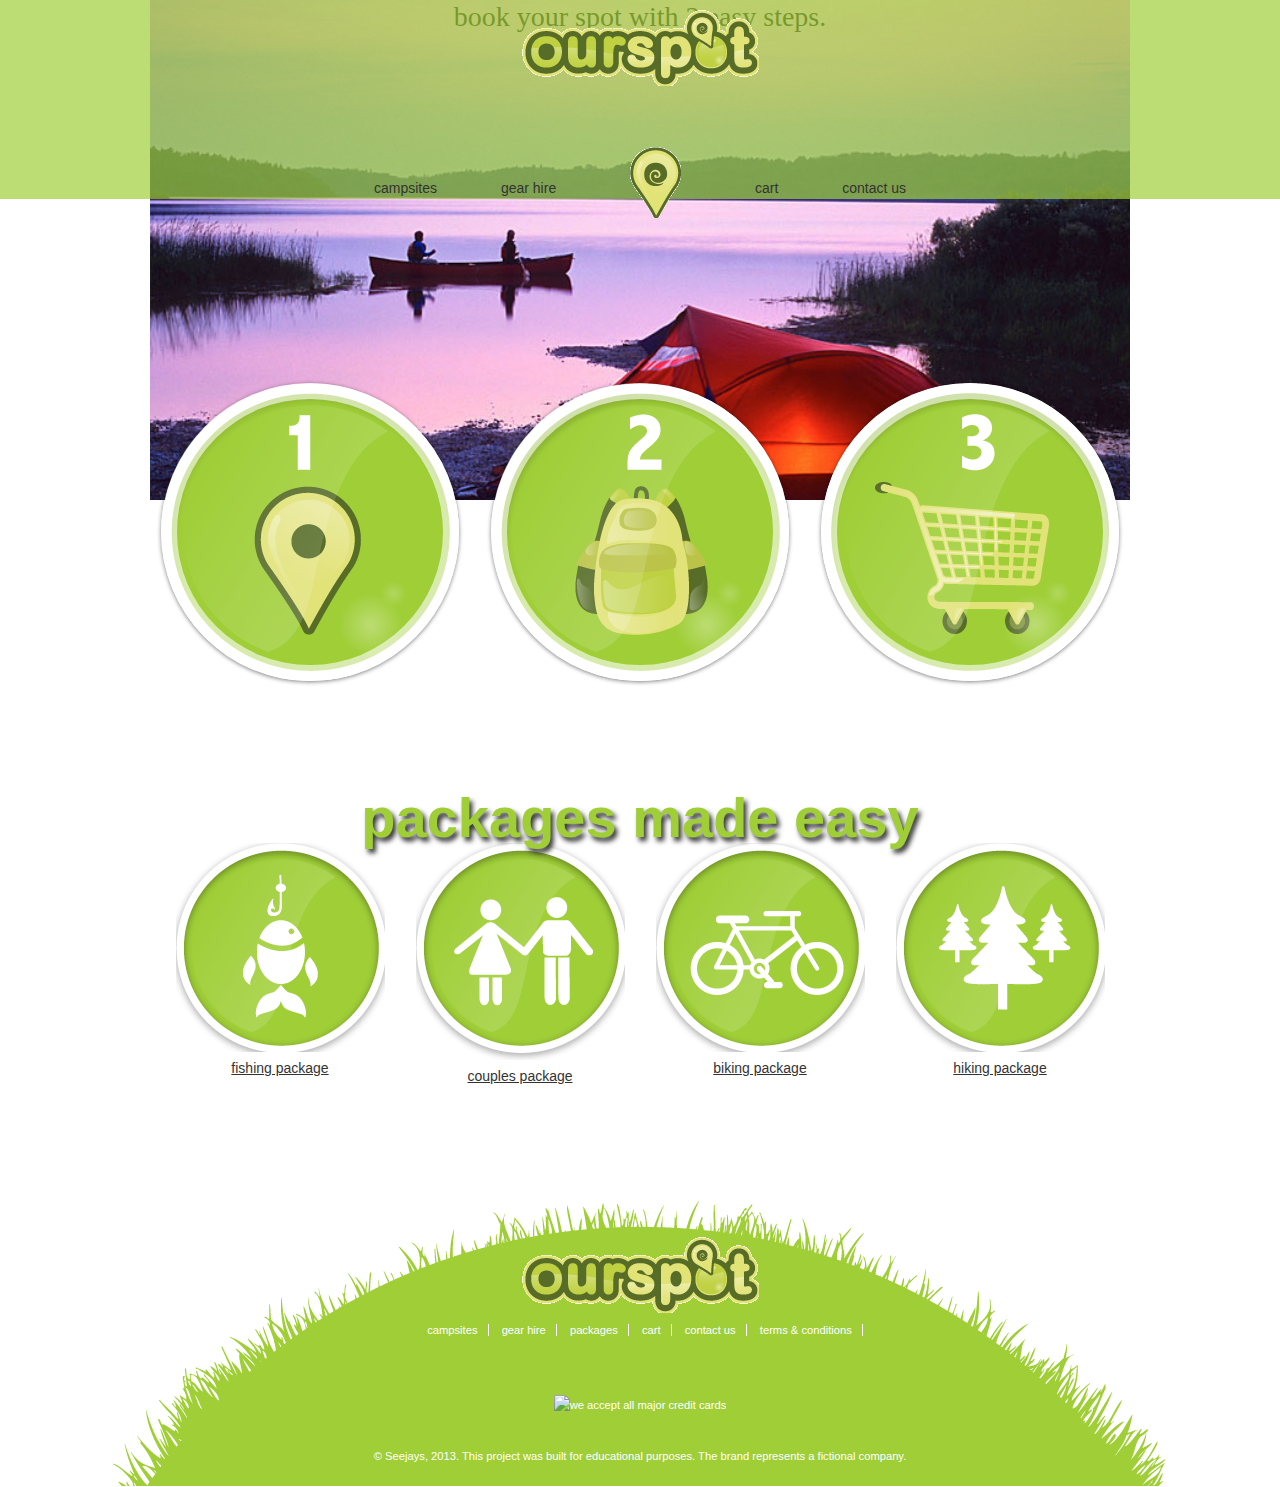
==== index.html @ e3cc7f18 "home main photo @ 980 wide" ====
<!DOCTYPE html>
<!--[if lt IE 7 ]><html class="ie ie6" lang="en"> <![endif]-->
<!--[if IE 7 ]><html class="ie ie7" lang="en"> <![endif]-->
<!--[if IE 8 ]><html class="ie ie8" lang="en"> <![endif]-->
<!--[if (gte IE 9)|!(IE)]><!--><html lang="en"> <!--<![endif]-->
<head>

	<!-- Basic Page Needs
  ================================================== -->
	<meta charset="utf-8">
	<title>OurSpot—For All Your Camping Needs</title>
	<meta name="description" content="">
	<meta name="author" content="">

	<!-- Mobile Specific Metas
  ================================================== -->
	<meta name="viewport" content="width=device-width, initial-scale=1, maximum-scale=1">

	<!-- CSS
  ================================================== -->
	<link rel="stylesheet" href="css/base.css">
	<link rel="stylesheet" href="css/skeleton.css">
	<link rel="stylesheet" href="css/layout.css">

	 <script src="js/libs/modernizr-2.5.3.min.js"></script>
	<!--[if lt IE 9]>
		<script src="http://html5shim.googlecode.com/svn/trunk/html5.js"></script>
	<![endif]-->

	<!-- Favicons
	================================================== -->
	<link rel="shortcut icon" href="img/favicon.ico">
	<link rel="apple-touch-icon" href="img/apple-touch-icon.png">
	<link rel="apple-touch-icon" sizes="72x72" href="img/apple-touch-icon-72x72.png">
	<link rel="apple-touch-icon" sizes="114x114" href="img/apple-touch-icon-114x114.png">

</head>
<body>
	<header class="clearfix">
		<img src="img/logo.gif" alt="OurSpot">
		<nav>
			<a href="#">campsites</a>
			<a href="#">gear hire</a>
			<a href="#"><img src="img/logo_icon.gif" alt="home"></a>
			<a href="#">cart</a>
			<a href="#">contact us</a>
		</nav>
	</header>

	<!-- Primary Page Layout
	================================================== -->
	<div class="wrapper clearfix">
	<div id="homeImgs" class="centerAlign clearfix">
		    <h3>book your spot with 3 easy steps.</h3>
		</div>
	</div>

	<div class="container centerAlign">

		<!--============================== CIRCLES ==============================-->

            <ul class="ch-grid">
                <li>
                    <div class="ch-item ch-img-1">
                        <a href="#" class="ch-info ch-hov-1"></a>
                    </div>
                </li>
                <li>
                    <div class="ch-item ch-img-2">
                        <a href="#" class="ch-info ch-hov-2"></a>
                    </div>
                </li>
                <li>
                    <div class="ch-item ch-img-3">
                        <a href="#" class="ch-info ch-hov-3"></a>
                    </div>
                </li>
            </ul>

<!--============================ CIRCLES END ============================-->

			<h3 id="packages">packages made easy</h3>

		<div class="four columns">
			<a href="#"><figure>
				<img src="img/icon_fishing.gif" alt="fishing package">
				<figcaption>fishing package</figcaption> 
			</figure></a>
		</div>
				<div class="four columns">
			<a href="#"><figure>
							<img src="img/icon_couples.gif" alt="couples package">
							<figcaption>couples package</figcaption> 
						</figure></a>
		</div>
				<div class="four columns">
			<a href="#"><figure>
							<img src="img/icon_cycling.gif" alt="biking package">
							<figcaption>biking package</figcaption> 
						</figure></a>
		</div>
				<div class="four columns">
			<a href="#"><figure>
							<img src="img/icon_hiking.gif" alt="hiking package">
							<figcaption>hiking package</figcaption> 
						</figure></a>
		</div>

	</div><!-- container -->

<footer class="centerAlign">
	<a href="#"><img src="img/logo.gif" alt="home"></a>
	<nav>
		<a href="#">campsites</a>
		<a href="#">gear hire</a>
		<a href="#">packages</a>
		<a href="#">cart</a>
		<a href="#">contact us</a>
		<a href="#">terms &amp; conditions</a>
	</nav>

		<img src="img/" alt="we accept all major credit cards">

	     <p id="disclaimer">
             &copy; Seejays, 2013. This project was built for educational purposes. The brand represents a fictional company.
         </p>


</footer>
<!-- End Document
================================================== -->

    <script src="js/libs/jquery-1.7.1.min.js"></script>
    <script src="js/libs/jquery.backstretch.js"></script>
    <script src="js/myscripts.js"></script>

</body>

</html>
---- css/base.css ----
/*
* Skeleton V1.2
* Copyright 2011, Dave Gamache
* www.getskeleton.com
* Free to use under the MIT license.
* http://www.opensource.org/licenses/mit-license.php
* 6/20/2012
*/


/* Table of Content
==================================================
	#Reset & Basics
	#Basic Styles
	#Site Styles
	#Typography
	#Links
	#Lists
	#Images
	#Buttons
	#Forms
	#Misc */


/* #Reset & Basics (Inspired by E. Meyers)
================================================== */
	html, body, div, span, applet, object, iframe, h1, h2, h3, h4, h5, h6, p, blockquote, pre, a, abbr, acronym, address, big, cite, code, del, dfn, em, img, ins, kbd, q, s, samp, small, strike, strong, sub, sup, tt, var, b, u, i, center, dl, dt, dd, ol, ul, li, fieldset, form, label, legend, table, caption, tbody, tfoot, thead, tr, th, td, article, aside, canvas, details, embed, figure, figcaption, footer, header, hgroup, menu, nav, output, ruby, section, summary, time, mark, audio, video {
		margin: 0;
		padding: 0;
		border: 0;
		font-size: 100%;
		font: inherit;
		vertical-align: baseline; }
	article, aside, details, figcaption, figure, footer, header, hgroup, menu, nav, section {
		display: block; }
	body {
		line-height: 1; }
	ol, ul {
		list-style: none; }
	blockquote, q {
		quotes: none; }
	blockquote:before, blockquote:after,
	q:before, q:after {
		content: '';
		content: none; }
	table {
		border-collapse: collapse;
		border-spacing: 0; }


/* #Basic Styles
================================================== */
	body {
		background: #fff;
		font: 14px/21px "HelveticaNeue", "Helvetica Neue", Helvetica, Arial, sans-serif;
		color: #444;
		-webkit-font-smoothing: antialiased; /* Fix for webkit rendering */
		-webkit-text-size-adjust: 100%;
 }


/* #Typography
================================================== */
	h1, h2, h3, h4, h5, h6 {
		color: #181818;
		font-family: "Georgia", "Times New Roman", serif;
		font-weight: normal; }
	h1 a, h2 a, h3 a, h4 a, h5 a, h6 a { font-weight: inherit; }
	h1 { font-size: 46px; line-height: 50px; margin-bottom: 14px;}
	h2 { font-size: 35px; line-height: 40px; margin-bottom: 10px; }
	h3 { font-size: 28px; line-height: 34px; margin-bottom: 8px; }
	h4 { font-size: 21px; line-height: 30px; margin-bottom: 4px; }
	h5 { font-size: 17px; line-height: 24px; }
	h6 { font-size: 14px; line-height: 21px; }
	.subheader { color: #777; }

	p { margin: 0 0 20px 0; }
	p img { margin: 0; }
	p.lead { font-size: 21px; line-height: 27px; color: #777;  }

	em { font-style: italic; }
	strong { font-weight: bold; color: #333; }
	small { font-size: 80%; }

/*	Blockquotes  */
	blockquote, blockquote p { font-size: 17px; line-height: 24px; color: #777; font-style: italic; }
	blockquote { margin: 0 0 20px; padding: 9px 20px 0 19px; border-left: 1px solid #ddd; }
	blockquote cite { display: block; font-size: 12px; color: #555; }
	blockquote cite:before { content: "\2014 \0020"; }
	blockquote cite a, blockquote cite a:visited, blockquote cite a:visited { color: #555; }

	hr { border: solid #ddd; border-width: 1px 0 0; clear: both; margin: 10px 0 30px; height: 0; }


/* #Links
================================================== */
	a, a:visited { color: #333; text-decoration: underline; outline: 0; }
	a:hover, a:focus { color: #000; }
	p a, p a:visited { line-height: inherit; }


/* #Lists
================================================== */
	ul, ol { margin-bottom: 20px; }
	ul { list-style: none outside; }
	ol { list-style: decimal; }
	ol, ul.square, ul.circle, ul.disc { margin-left: 30px; }
	ul.square { list-style: square outside; }
	ul.circle { list-style: circle outside; }
	ul.disc { list-style: disc outside; }
	ul ul, ul ol,
	ol ol, ol ul { margin: 4px 0 5px 30px; font-size: 90%;  }
	ul ul li, ul ol li,
	ol ol li, ol ul li { margin-bottom: 6px; }
	li { line-height: 18px; margin-bottom: 12px; }
	ul.large li { line-height: 21px; }
	li p { line-height: 21px; }

/* #Images
================================================== */

	img.scale-with-grid {
		max-width: 100%;
		height: auto; }


/* #Buttons
================================================== */

	.button,
	button,
	input[type="submit"],
	input[type="reset"],
	input[type="button"] {
		background: #eee; /* Old browsers */
		background: #eee -moz-linear-gradient(top, rgba(255,255,255,.2) 0%, rgba(0,0,0,.2) 100%); /* FF3.6+ */
		background: #eee -webkit-gradient(linear, left top, left bottom, color-stop(0%,rgba(255,255,255,.2)), color-stop(100%,rgba(0,0,0,.2))); /* Chrome,Safari4+ */
		background: #eee -webkit-linear-gradient(top, rgba(255,255,255,.2) 0%,rgba(0,0,0,.2) 100%); /* Chrome10+,Safari5.1+ */
		background: #eee -o-linear-gradient(top, rgba(255,255,255,.2) 0%,rgba(0,0,0,.2) 100%); /* Opera11.10+ */
		background: #eee -ms-linear-gradient(top, rgba(255,255,255,.2) 0%,rgba(0,0,0,.2) 100%); /* IE10+ */
		background: #eee linear-gradient(top, rgba(255,255,255,.2) 0%,rgba(0,0,0,.2) 100%); /* W3C */
	  border: 1px solid #aaa;
	  border-top: 1px solid #ccc;
	  border-left: 1px solid #ccc;
	  -moz-border-radius: 3px;
	  -webkit-border-radius: 3px;
	  border-radius: 3px;
	  color: #444;
	  display: inline-block;
	  font-size: 11px;
	  font-weight: bold;
	  text-decoration: none;
	  text-shadow: 0 1px rgba(255, 255, 255, .75);
	  cursor: pointer;
	  margin-bottom: 20px;
	  line-height: normal;
	  padding: 8px 10px;
	  font-family: "HelveticaNeue", "Helvetica Neue", Helvetica, Arial, sans-serif; }

	.button:hover,
	button:hover,
	input[type="submit"]:hover,
	input[type="reset"]:hover,
	input[type="button"]:hover {
		color: #222;
		background: #ddd; /* Old browsers */
		background: #ddd -moz-linear-gradient(top, rgba(255,255,255,.3) 0%, rgba(0,0,0,.3) 100%); /* FF3.6+ */
		background: #ddd -webkit-gradient(linear, left top, left bottom, color-stop(0%,rgba(255,255,255,.3)), color-stop(100%,rgba(0,0,0,.3))); /* Chrome,Safari4+ */
		background: #ddd -webkit-linear-gradient(top, rgba(255,255,255,.3) 0%,rgba(0,0,0,.3) 100%); /* Chrome10+,Safari5.1+ */
		background: #ddd -o-linear-gradient(top, rgba(255,255,255,.3) 0%,rgba(0,0,0,.3) 100%); /* Opera11.10+ */
		background: #ddd -ms-linear-gradient(top, rgba(255,255,255,.3) 0%,rgba(0,0,0,.3) 100%); /* IE10+ */
		background: #ddd linear-gradient(top, rgba(255,255,255,.3) 0%,rgba(0,0,0,.3) 100%); /* W3C */
	  border: 1px solid #888;
	  border-top: 1px solid #aaa;
	  border-left: 1px solid #aaa; }

	.button:active,
	button:active,
	input[type="submit"]:active,
	input[type="reset"]:active,
	input[type="button"]:active {
		border: 1px solid #666;
		background: #ccc; /* Old browsers */
		background: #ccc -moz-linear-gradient(top, rgba(255,255,255,.35) 0%, rgba(10,10,10,.4) 100%); /* FF3.6+ */
		background: #ccc -webkit-gradient(linear, left top, left bottom, color-stop(0%,rgba(255,255,255,.35)), color-stop(100%,rgba(10,10,10,.4))); /* Chrome,Safari4+ */
		background: #ccc -webkit-linear-gradient(top, rgba(255,255,255,.35) 0%,rgba(10,10,10,.4) 100%); /* Chrome10+,Safari5.1+ */
		background: #ccc -o-linear-gradient(top, rgba(255,255,255,.35) 0%,rgba(10,10,10,.4) 100%); /* Opera11.10+ */
		background: #ccc -ms-linear-gradient(top, rgba(255,255,255,.35) 0%,rgba(10,10,10,.4) 100%); /* IE10+ */
		background: #ccc linear-gradient(top, rgba(255,255,255,.35) 0%,rgba(10,10,10,.4) 100%); /* W3C */ }

	.button.full-width,
	button.full-width,
	input[type="submit"].full-width,
	input[type="reset"].full-width,
	input[type="button"].full-width {
		width: 100%;
		padding-left: 0 !important;
		padding-right: 0 !important;
		text-align: center; }

	/* Fix for odd Mozilla border & padding issues */
	button::-moz-focus-inner,
	input::-moz-focus-inner {
    border: 0;
    padding: 0;
	}


/* #Forms
================================================== */

	form {
		margin-bottom: 20px; }
	fieldset {
		margin-bottom: 20px; }
	input[type="text"],
	input[type="password"],
	input[type="email"],
	textarea,
	select {
		border: 1px solid #ccc;
		padding: 6px 4px;
		outline: none;
		-moz-border-radius: 2px;
		-webkit-border-radius: 2px;
		border-radius: 2px;
		font: 13px "HelveticaNeue", "Helvetica Neue", Helvetica, Arial, sans-serif;
		color: #777;
		margin: 0;
		width: 210px;
		max-width: 100%;
		display: block;
		margin-bottom: 20px;
		background: #fff; }
	select {
		padding: 0; }
	input[type="text"]:focus,
	input[type="password"]:focus,
	input[type="email"]:focus,
	textarea:focus {
		border: 1px solid #aaa;
 		color: #444;
 		-moz-box-shadow: 0 0 3px rgba(0,0,0,.2);
		-webkit-box-shadow: 0 0 3px rgba(0,0,0,.2);
		box-shadow:  0 0 3px rgba(0,0,0,.2); }
	textarea {
		min-height: 60px; }
	label,
	legend {
		display: block;
		font-weight: bold;
		font-size: 13px;  }
	select {
		width: 220px; }
	input[type="checkbox"] {
		display: inline; }
	label span,
	legend span {
		font-weight: normal;
		font-size: 13px;
		color: #444; }

/* #Misc
================================================== */
	.remove-bottom { margin-bottom: 0 !important; }
	.half-bottom { margin-bottom: 10px !important; }
	.add-bottom { margin-bottom: 20px !important; }
---- css/skeleton.css ----
/*
* Skeleton V1.2
* Copyright 2011, Dave Gamache
* www.getskeleton.com
* Free to use under the MIT license.
* http://www.opensource.org/licenses/mit-license.php
* 6/20/2012
*/


/* Table of Contents
==================================================
    #Base 960 Grid
    #Tablet (Portrait)
    #Mobile (Portrait)
    #Mobile (Landscape)
    #Clearing */

/* #Base 960 Grid
================================================== */

    .container                                  { position: relative; width: 960px; margin: 0 auto; padding: 0; top: 100px; }
    .container .column,
    .container .columns                         { float: left; display: inline; margin-left: 10px; margin-right: 10px; }
    .row                                        { margin-bottom: 20px; }

    /* Nested Column Classes */
    .column.alpha, .columns.alpha               { margin-left: 0; }
    .column.omega, .columns.omega               { margin-right: 0; }

    /* Base Grid */
    .container .one.column,
    .container .one.columns                     { width: 40px;  }
    .container .two.columns                     { width: 100px; }
    .container .three.columns                   { width: 160px; }
    .container .four.columns                    { width: 220px; }
    .container .five.columns                    { width: 280px; }
    .container .six.columns                     { width: 340px; }
    .container .seven.columns                   { width: 400px; }
    .container .eight.columns                   { width: 460px; }
    .container .nine.columns                    { width: 520px; }
    .container .ten.columns                     { width: 580px; }
    .container .eleven.columns                  { width: 640px; }
    .container .twelve.columns                  { width: 700px; }
    .container .thirteen.columns                { width: 760px; }
    .container .fourteen.columns                { width: 820px; }
    .container .fifteen.columns                 { width: 880px; }
    .container .sixteen.columns                 { width: 940px; }

    .container .one-third.column                { width: 300px; }
    .container .two-thirds.column               { width: 620px; }

    /* Offsets */
    .container .offset-by-one                   { padding-left: 60px;  }
    .container .offset-by-two                   { padding-left: 120px; }
    .container .offset-by-three                 { padding-left: 180px; }
    .container .offset-by-four                  { padding-left: 240px; }
    .container .offset-by-five                  { padding-left: 300px; }
    .container .offset-by-six                   { padding-left: 360px; }
    .container .offset-by-seven                 { padding-left: 420px; }
    .container .offset-by-eight                 { padding-left: 480px; }
    .container .offset-by-nine                  { padding-left: 540px; }
    .container .offset-by-ten                   { padding-left: 600px; }
    .container .offset-by-eleven                { padding-left: 660px; }
    .container .offset-by-twelve                { padding-left: 720px; }
    .container .offset-by-thirteen              { padding-left: 780px; }
    .container .offset-by-fourteen              { padding-left: 840px; }
    .container .offset-by-fifteen               { padding-left: 900px; }



/* #Tablet (Portrait)
================================================== */

    /* Note: Design for a width of 768px */

    @media only screen and (min-width: 768px) and (max-width: 959px) {
        .container                                  { width: 768px; }
        .container .column,
        .container .columns                         { margin-left: 10px; margin-right: 10px;  }
        .column.alpha, .columns.alpha               { margin-left: 0; margin-right: 10px; }
        .column.omega, .columns.omega               { margin-right: 0; margin-left: 10px; }
        .alpha.omega                                { margin-left: 0; margin-right: 0; }

        .container .one.column,
        .container .one.columns                     { width: 28px; }
        .container .two.columns                     { width: 76px; }
        .container .three.columns                   { width: 124px; }
        .container .four.columns                    { width: 172px; }
        .container .five.columns                    { width: 220px; }
        .container .six.columns                     { width: 268px; }
        .container .seven.columns                   { width: 316px; }
        .container .eight.columns                   { width: 364px; }
        .container .nine.columns                    { width: 412px; }
        .container .ten.columns                     { width: 460px; }
        .container .eleven.columns                  { width: 508px; }
        .container .twelve.columns                  { width: 556px; }
        .container .thirteen.columns                { width: 604px; }
        .container .fourteen.columns                { width: 652px; }
        .container .fifteen.columns                 { width: 700px; }
        .container .sixteen.columns                 { width: 748px; }

        .container .one-third.column                { width: 236px; }
        .container .two-thirds.column               { width: 492px; }

        /* Offsets */
        .container .offset-by-one                   { padding-left: 48px; }
        .container .offset-by-two                   { padding-left: 96px; }
        .container .offset-by-three                 { padding-left: 144px; }
        .container .offset-by-four                  { padding-left: 192px; }
        .container .offset-by-five                  { padding-left: 240px; }
        .container .offset-by-six                   { padding-left: 288px; }
        .container .offset-by-seven                 { padding-left: 336px; }
        .container .offset-by-eight                 { padding-left: 384px; }
        .container .offset-by-nine                  { padding-left: 432px; }
        .container .offset-by-ten                   { padding-left: 480px; }
        .container .offset-by-eleven                { padding-left: 528px; }
        .container .offset-by-twelve                { padding-left: 576px; }
        .container .offset-by-thirteen              { padding-left: 624px; }
        .container .offset-by-fourteen              { padding-left: 672px; }
        .container .offset-by-fifteen               { padding-left: 720px; }
    }


/*  #Mobile (Portrait)
================================================== */

    /* Note: Design for a width of 320px */

    @media only screen and (max-width: 767px) {
        .container { width: 300px; }
        .container .columns,
        .container .column { margin: 0; }

        .container .one.column,
        .container .one.columns,
        .container .two.columns,
        .container .three.columns,
        .container .four.columns,
        .container .five.columns,
        .container .six.columns,
        .container .seven.columns,
        .container .eight.columns,
        .container .nine.columns,
        .container .ten.columns,
        .container .eleven.columns,
        .container .twelve.columns,
        .container .thirteen.columns,
        .container .fourteen.columns,
        .container .fifteen.columns,
        .container .sixteen.columns,
        .container .one-third.column,
        .container .two-thirds.column  { width: 300px; }

        /* Offsets */
        .container .offset-by-one,
        .container .offset-by-two,
        .container .offset-by-three,
        .container .offset-by-four,
        .container .offset-by-five,
        .container .offset-by-six,
        .container .offset-by-seven,
        .container .offset-by-eight,
        .container .offset-by-nine,
        .container .offset-by-ten,
        .container .offset-by-eleven,
        .container .offset-by-twelve,
        .container .offset-by-thirteen,
        .container .offset-by-fourteen,
        .container .offset-by-fifteen { padding-left: 0; }

    }


/* #Mobile (Landscape)
================================================== */

    /* Note: Design for a width of 480px */

    @media only screen and (min-width: 480px) and (max-width: 767px) {
        .container { width: 420px; }
        .container .columns,
        .container .column { margin: 0; }

        .container .one.column,
        .container .one.columns,
        .container .two.columns,
        .container .three.columns,
        .container .four.columns,
        .container .five.columns,
        .container .six.columns,
        .container .seven.columns,
        .container .eight.columns,
        .container .nine.columns,
        .container .ten.columns,
        .container .eleven.columns,
        .container .twelve.columns,
        .container .thirteen.columns,
        .container .fourteen.columns,
        .container .fifteen.columns,
        .container .sixteen.columns,
        .container .one-third.column,
        .container .two-thirds.column { width: 420px; }
    }


/* #Clearing
================================================== */

    /* Self Clearing Goodness */
    .container:after { content: "\0020"; display: block; height: 0; clear: both; visibility: hidden; }

    /* Use clearfix class on parent to clear nested columns,
    or wrap each row of columns in a <div class="row"> */
    .clearfix:before,
    .clearfix:after,
    .row:before,
    .row:after {
      content: '\0020';
      display: block;
      overflow: hidden;
      visibility: hidden;
      width: 0;
      height: 0; }
    .row:after,
    .clearfix:after {
      clear: both; }
    .row,
    .clearfix {
      zoom: 1; }

    /* You can also use a <br class="clear" /> to clear columns */
    .clear {
      clear: both;
      display: block;
      overflow: hidden;
      visibility: hidden;
      width: 0;
      height: 0;
    }
---- css/layout.css ----
/*
* Skeleton V1.2
* Copyright 2011, Dave Gamache
* www.getskeleton.com
* Free to use under the MIT license.
* http://www.opensource.org/licenses/mit-license.php
* 6/20/2012
*/

/* Table of Content
==================================================
	#Site Styles
	#Page Styles
	#Media Queries
	#Font-Face */

/* #Helper Classes
================================================== */
/**{border: 1px solid green;}*/

.centerAlign {
	text-align: center;
}

/* #Site Styles
================================================== */
header {
	width: 100%;
	border-bottom: 100px;
	text-align: center;
	background-color: rgba(159,206,55, 0.7);
}

header img {
	margin: auto;
	padding: 10px;
}

header nav {
	width: 100%;
	text-align: center;

}
 header nav img {
 	position: relative;
 	top: 35px;
 }

header nav a {
	text-decoration: none;
	padding: 30px;
}

header nav a:hover {
	color: #fff;
}

footer {
	background-image: url(../img/footer_img.png);
	background-repeat: no-repeat;
    background-position: center;
    clear: both;
    height: 300px;
    margin-top: 200px;
    color: #fff;
    font-size: 0.8em;
}

footer img {
    margin-top: 50px;
}

footer nav {
    height: 25px;
}
footer nav a {
    color: #fff;
    text-decoration: none;
    padding: 0 10px;
    border-right: 1px solid white;
}

footer nav a:visited {
    color: white;
}

footer nav a:hover {
    color: black;
}

#disclaimer {
    position: relative;
    bottom: -30px;
    width: 100%;
}
/* #Page Styles
================================================== */
.wrapper {
	width: 980px;
    height: 50px;
	text-align: center;
	margin-left: auto;
	margin-right: auto;

}
#homeImgs {
	width: 980px;
	height: 500px;
	position: absolute;
	top: 0;
	z-index: -2;
	text-align: center;
}

#homeImgs h3,  {
	color: #fff;
    padding-top: 300px;
    font-family: sans-serif;
    font-size: 4em;
    font-weight: bold; 
    text-shadow: 3px 4px 5px #000;
}

#packages {
    padding-top: 100px;
    border-top: 50px;
    color: rgb(159,206,55);
    font-family: sans-serif;
    font-size: 4em;
    font-weight: bold; 
    text-shadow: 3px 4px 5px rgb(50, 50, 50);
}
/* HOME Page - Steps 1 2 3 */


.ch-grid {
    margin: 20px 0 0 0;
    padding: 0;
    list-style: none;
    display: block;
    text-align: center;
    width: 100%;
}

.ch-grid li:nth-child(1){
    margin-left: 0 !important;
}

.ch-grid li:nth-child(3){
    margin-right: 0 !important;
}
 
.ch-grid:after,
.ch-item:before {
    content: '';
    display: table;
}
 
.ch-grid:after {
    clear: both;
}
 
.ch-grid li {
    width: 298px;
    height: 298px;
    display: inline-block;
    margin: 14px;
}


.ch-item {
    width: 100%;
    height: 100%;
    border-radius: 50%;
    position: relative;
    cursor: default;
    box-shadow: 
        inset 0 0 0 16px rgba(255,255,255,0.6),
        0 1px 4px rgba(0,0,0,0.5);
        
    -webkit-transition: all 0.4s ease-in-out;
    -moz-transition: all 0.4s ease-in-out;
    -o-transition: all 0.4s ease-in-out;
    -ms-transition: all 0.4s ease-in-out;
    transition: all 0.4s ease-in-out;
}

.ch-img-1 { 
    background-image: url(../img/step1hov.png);
}

.ch-img-2 { 
    background-image: url(../img/step2hov.png);
}

.ch-img-3 { 
    background-image: url(../img/step3hov.png);
}

.ch-hov-1{
    background-image: url(../img/step1.png);
}

.ch-hov-2{
    background-image: url(../img/step2.png);
}

.ch-hov-3{
    background-image: url(../img/step3.png);
}

.ch-info {
    position: absolute;
    width: inherit;
    height: inherit;
    border-radius: 50%;
    opacity: 0;
    
    -webkit-transition: all 0.4s ease-in-out;
    -moz-transition: all 0.4s ease-in-out;
    -o-transition: all 0.4s ease-in-out;
    -ms-transition: all 0.4s ease-in-out;
    transition: all 0.4s ease-in-out;
    
    -webkit-transform: scale(0);
    -moz-transform: scale(0);
    -o-transform: scale(0);
    -ms-transform: scale(0);
    transform: scale(0);

    -webkit-backface-visibility: hidden;
}

.ch-item:hover {
    box-shadow: 
        inset 0 0 0 1px rgba(255,255,255,0.1),
        0 1px 2px rgba(0,0,0,0.1);
}
.ch-item:hover .ch-info {
    -webkit-transform: scale(1);
    -moz-transform: scale(1);
    -o-transform: scale(1);
    -ms-transform: scale(1);
    transform: scale(1);
    opacity: 1;
}

.ch-item:hover .ch-info p {
    opacity: 1;
}


/* #Media Queries
================================================== */

	/* Smaller than standard 960 (devices and browsers) */
	@media only screen and (max-width: 959px) {}

	/* Tablet Portrait size to standard 960 (devices and browsers) */
	@media only screen and (min-width: 768px) and (max-width: 959px) {}

	/* All Mobile Sizes (devices and browser) */
	@media only screen and (max-width: 767px) {}

	/* Mobile Landscape Size to Tablet Portrait (devices and browsers) */
	@media only screen and (min-width: 480px) and (max-width: 767px) {}

	/* Mobile Portrait Size to Mobile Landscape Size (devices and browsers) */
	@media only screen and (max-width: 479px) {}


/* #Font-Face
================================================== */
/* 	This is the proper syntax for an @font-face file
		Just create a "fonts" folder at the root,
		copy your FontName into code below and remove
		comment brackets */

/*	@font-face {
	    font-family: 'FontName';
	    src: url('../fonts/FontName.eot');
	    src: url('../fonts/FontName.eot?iefix') format('eot'),
	         url('../fonts/FontName.woff') format('woff'),
	         url('../fonts/FontName.ttf') format('truetype'),
	         url('../fonts/FontName.svg#webfontZam02nTh') format('svg');
	    font-weight: normal;
	    font-style: normal; }
*/
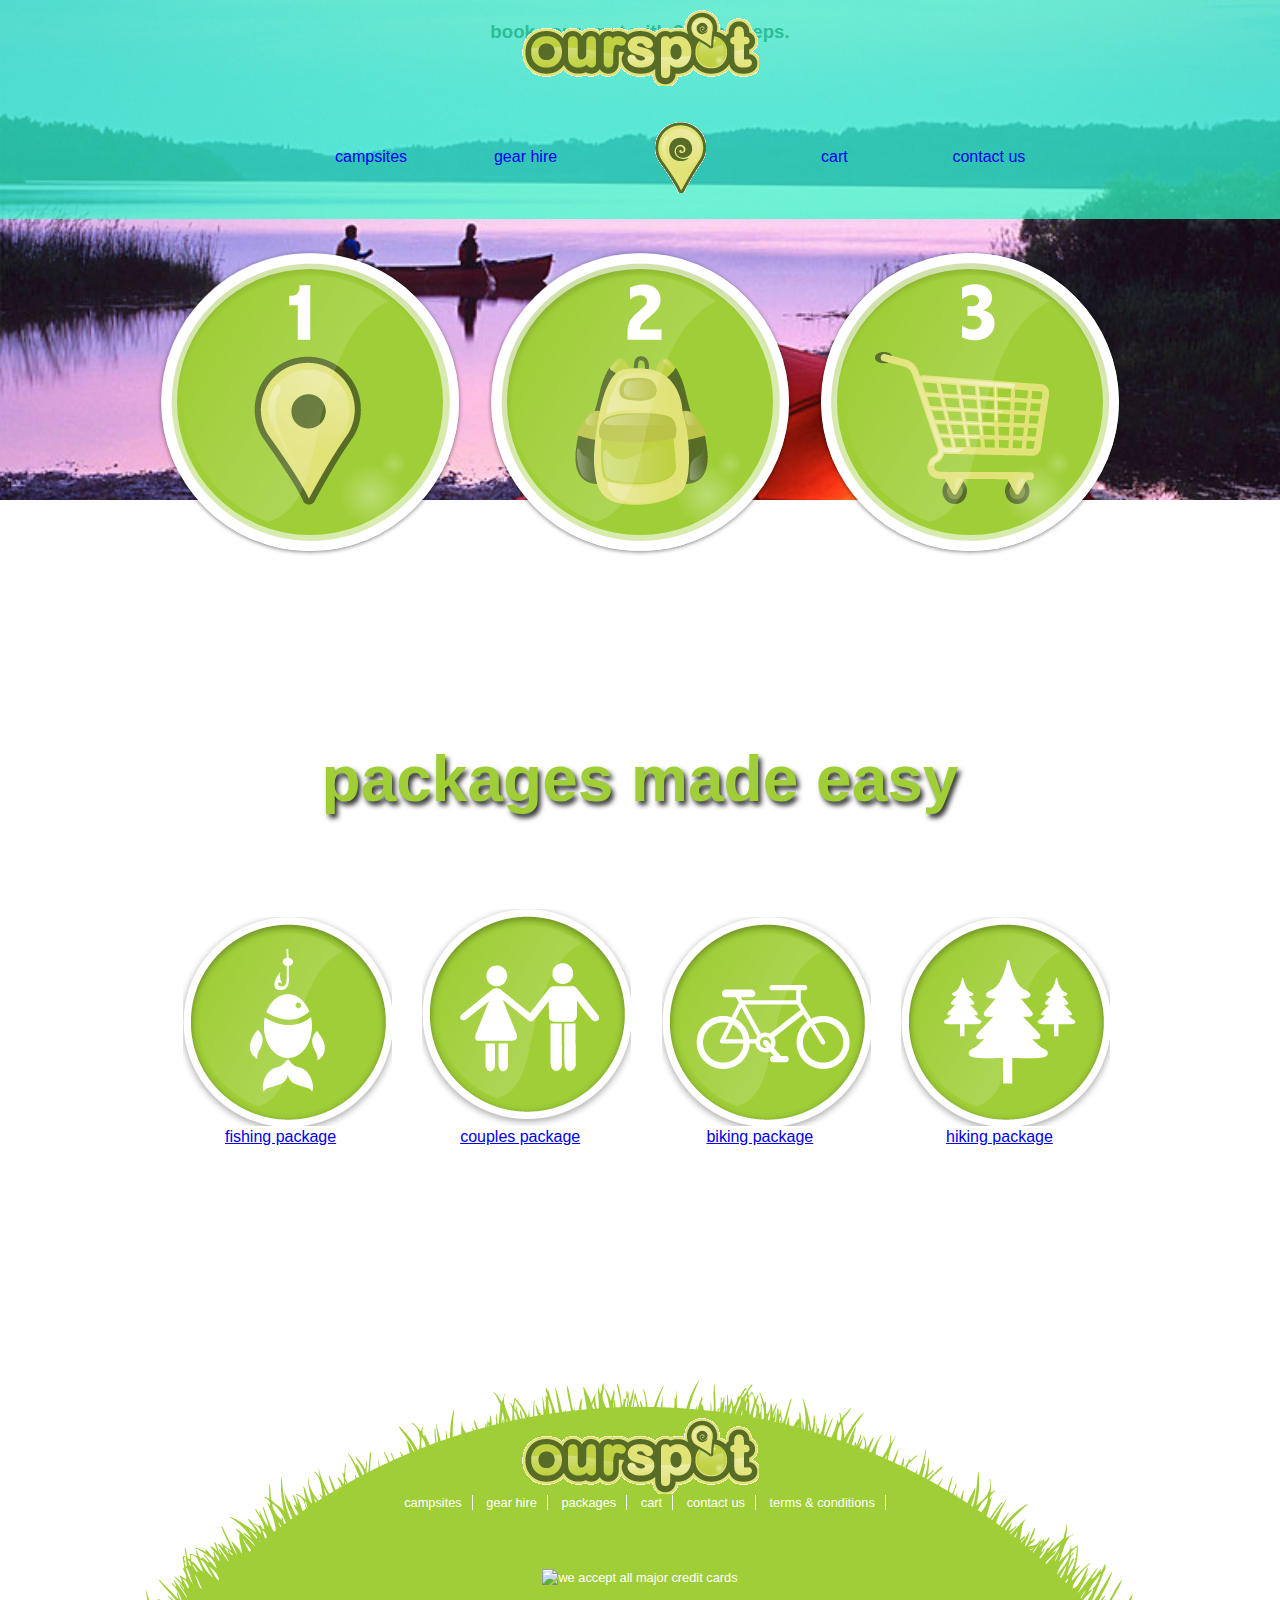
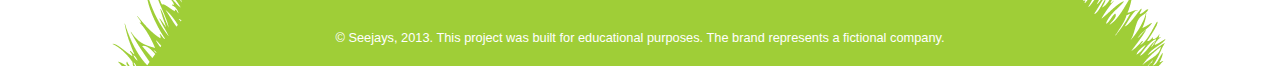
==== commit ec852ff9: "changing to boilerplate templates + sticky top nav" ====
--- a/index.html
+++ b/index.html
@@ -18,9 +18,11 @@
 
 	<!-- CSS
   ================================================== -->
-	<link rel="stylesheet" href="css/base.css">
-	<link rel="stylesheet" href="css/skeleton.css">
-	<link rel="stylesheet" href="css/layout.css">
+<!-- 	<link rel="stylesheet" href="css/base.css"> -->
+	<link rel="stylesheet" href="css/normalize.css">
+<!-- 	<link rel="stylesheet" href="css/skeleton.css"> -->
+	<link rel="stylesheet" href="css/main.css">
+<!-- 	<link rel="stylesheet" href="css/layout.css"> -->
 
 	 <script src="js/libs/modernizr-2.5.3.min.js"></script>
 	<!--[if lt IE 9]>
@@ -38,24 +40,25 @@
 <body>
 	<header class="clearfix">
 		<img src="img/logo.gif" alt="OurSpot">
-		<nav>
-			<a href="#">campsites</a>
-			<a href="#">gear hire</a>
-			<a href="#"><img src="img/logo_icon.gif" alt="home"></a>
-			<a href="#">cart</a>
-			<a href="#">contact us</a>
+		<nav class="clearfix">
+			<ul class="clearfix">
+				<li><a href="#">campsites</a></li>
+				<li><a href="#">gear hire</a></li>
+				<li><a href="#"><img src="img/logo_icon.gif" alt="home"></a></li>
+				<li><a href="#">cart</a></li>
+				<li><a href="#">contact us</a></li>
+			</ul>
 		</nav>
 	</header>
 
 	<!-- Primary Page Layout
 	================================================== -->
-	<div class="wrapper clearfix">
 	<div id="homeImgs" class="centerAlign clearfix">
-		    <h3>book your spot with 3 easy steps.</h3>
-		</div>
+	    <h3>book your spot with 3 easy steps.</h3>
 	</div>
 
-	<div class="container centerAlign">
+
+	<div class="wrapper centerAlign clearfix">
 
 		<!--============================== CIRCLES ==============================-->
 
@@ -81,32 +84,32 @@
 
 			<h3 id="packages">packages made easy</h3>
 
-		<div class="four columns">
+		<div class="four_columns">
 			<a href="#"><figure>
 				<img src="img/icon_fishing.gif" alt="fishing package">
 				<figcaption>fishing package</figcaption> 
 			</figure></a>
 		</div>
-				<div class="four columns">
+				<div class="four_columns">
 			<a href="#"><figure>
 							<img src="img/icon_couples.gif" alt="couples package">
 							<figcaption>couples package</figcaption> 
 						</figure></a>
 		</div>
-				<div class="four columns">
+				<div class="four_columns">
 			<a href="#"><figure>
 							<img src="img/icon_cycling.gif" alt="biking package">
 							<figcaption>biking package</figcaption> 
 						</figure></a>
 		</div>
-				<div class="four columns">
+				<div class="four_columns">
 			<a href="#"><figure>
 							<img src="img/icon_hiking.gif" alt="hiking package">
 							<figcaption>hiking package</figcaption> 
 						</figure></a>
 		</div>
 
-	</div><!-- container -->
+	</div><!-- wrapper -->
 
 <footer class="centerAlign">
 	<a href="#"><img src="img/logo.gif" alt="home"></a>
@@ -132,6 +135,7 @@
 
     <script src="js/libs/jquery-1.7.1.min.js"></script>
     <script src="js/libs/jquery.backstretch.js"></script>
+    <script src="js/libs/waypoints.min.js"></script>
     <script src="js/myscripts.js"></script>
 
 </body>
--- a/css/main.css
+++ b/css/main.css
@@ -0,0 +1,464 @@
+/* ==========================================================================
+   HTML5 Boilerplate styles - h5bp.com (generated via initializr.com)
+   ========================================================================== */
+
+html,
+button,
+input,
+select,
+textarea {
+    color: #222;
+}
+
+body {
+    font-size: 1em;
+    line-height: 1.4;
+}
+
+::-moz-selection {
+    background: #b3d4fc;
+    text-shadow: none;
+}
+
+::selection {
+    background: #b3d4fc;
+    text-shadow: none;
+}
+
+hr {
+    display: block;
+    height: 1px;
+    border: 0;
+    border-top: 1px solid #ccc;
+    margin: 1em 0;
+    padding: 0;
+}
+
+img {
+    vertical-align: middle;
+}
+
+fieldset {
+    border: 0;
+    margin: 0;
+    padding: 0;
+}
+
+textarea {
+    resize: vertical;
+}
+
+.chromeframe {
+    margin: 0.2em 0;
+    background: #ccc;
+    color: #000;
+    padding: 0.2em 0;
+}
+
+
+/* ==========================================================================
+   Author's custom styles
+   ========================================================================== */
+
+body{
+    width: 100%;
+    position: relative;
+}
+
+.wrapper{
+max-width:980px;
+margin:0 auto;
+}
+
+/* #Helper Classes
+================================================== */
+/**{border: 1px solid green;}*/
+
+.centerAlign {
+    text-align: center;
+}
+
+/* #Site Styles
+================================================== */
+header {
+    width: 100%;
+    border-bottom: 100px;
+    text-align: center;
+    background-color: rgba(50,255,200, 0.7);
+}
+
+header img {
+    margin: auto;
+    padding: 10px;
+}
+
+header nav ul {
+    width: 100%;
+        z-index: 5;
+}
+
+header nav ul li {
+    display: inline-block;
+    width: 150px;
+    text-align: center;
+}
+/* header nav img {
+    position: relative;
+    top: 35px;
+ }*/
+
+header nav a {
+    text-decoration: none;
+
+}
+
+header nav a:hover {
+    color: #fff;
+}
+
+.sticky {
+    position: fixed;
+    top: 0;
+    background-color: rgba(50,255,200, 0.7);
+    margin: 0;
+}
+
+footer {
+    background-image: url(../img/footer_img.png);
+    background-repeat: no-repeat;
+    background-position: center;
+    clear: both;
+    height: 300px;
+    margin-top: 200px;
+    color: #fff;
+    font-size: 0.8em;
+}
+
+footer img {
+    margin-top: 50px;
+}
+
+footer nav {
+    height: 25px;
+}
+footer nav a {
+    color: #fff;
+    text-decoration: none;
+    padding: 0 10px;
+    border-right: 1px solid white;
+}
+
+footer nav a:visited {
+    color: white;
+}
+
+footer nav a:hover {
+    color: black;
+}
+
+#disclaimer {
+    position: relative;
+    bottom: -30px;
+    width: 100%;
+}
+/* #Page Styles
+================================================== */
+#homeImgs {
+    width: 100%;
+    height: 500px;
+    position: absolute;
+    top: 0;
+    z-index: -2;
+    text-align: center;
+}
+
+#homeImgs h3,  {
+    color: #fff;
+    padding-top: 300px;
+    font-family: sans-serif;
+    font-size: 4em;
+    font-weight: bold; 
+    text-shadow: 3px 4px 5px #000;
+}
+
+#packages {
+    padding-top: 100px;
+    border-top: 50px;
+    color: rgb(159,206,55);
+    font-family: sans-serif;
+    font-size: 4em;
+    font-weight: bold; 
+    text-shadow: 3px 4px 5px rgb(50, 50, 50);
+}
+.ch-grid {
+    margin: 20px 0 0 0;
+    padding: 0;
+    list-style: none;
+    display: block;
+    text-align: center;
+    width: 100%;
+}
+
+.ch-grid li:nth-child(1){
+    margin-left: 0 !important;
+}
+
+.ch-grid li:nth-child(3){
+    margin-right: 0 !important;
+}
+ 
+.ch-grid:after,
+.ch-item:before {
+    content: '';
+    display: table;
+}
+ 
+.ch-grid:after {
+    clear: both;
+}
+ 
+.ch-grid li {
+    width: 298px;
+    height: 298px;
+    display: inline-block;
+    margin: 14px;
+}
+
+
+.ch-item {
+    width: 100%;
+    height: 100%;
+    border-radius: 50%;
+    position: relative;
+    cursor: default;
+    box-shadow: 
+        inset 0 0 0 16px rgba(255,255,255,0.6),
+        0 1px 4px rgba(0,0,0,0.5);
+        
+    -webkit-transition: all 0.4s ease-in-out;
+    -moz-transition: all 0.4s ease-in-out;
+    -o-transition: all 0.4s ease-in-out;
+    -ms-transition: all 0.4s ease-in-out;
+    transition: all 0.4s ease-in-out;
+}
+
+.ch-img-1 { 
+    background-image: url(../img/step1hov.png);
+}
+
+.ch-img-2 { 
+    background-image: url(../img/step2hov.png);
+}
+
+.ch-img-3 { 
+    background-image: url(../img/step3hov.png);
+}
+
+.ch-hov-1{
+    background-image: url(../img/step1.png);
+}
+
+.ch-hov-2{
+    background-image: url(../img/step2.png);
+}
+
+.ch-hov-3{
+    background-image: url(../img/step3.png);
+}
+
+.ch-info {
+    position: absolute;
+    width: inherit;
+    height: inherit;
+    border-radius: 50%;
+    opacity: 0;
+    
+    -webkit-transition: all 0.4s ease-in-out;
+    -moz-transition: all 0.4s ease-in-out;
+    -o-transition: all 0.4s ease-in-out;
+    -ms-transition: all 0.4s ease-in-out;
+    transition: all 0.4s ease-in-out;
+    
+    -webkit-transform: scale(0);
+    -moz-transform: scale(0);
+    -o-transform: scale(0);
+    -ms-transform: scale(0);
+    transform: scale(0);
+
+    -webkit-backface-visibility: hidden;
+}
+
+.ch-item:hover {
+    box-shadow: 
+        inset 0 0 0 1px rgba(255,255,255,0.1),
+        0 1px 2px rgba(0,0,0,0.1);
+}
+.ch-item:hover .ch-info {
+    -webkit-transform: scale(1);
+    -moz-transform: scale(1);
+    -o-transform: scale(1);
+    -ms-transform: scale(1);
+    transform: scale(1);
+    opacity: 1;
+}
+
+.ch-item:hover .ch-info p {
+    opacity: 1;
+}
+
+.four_columns {
+    width: 20%;
+    padding: 2%;
+    display: inline-block;
+}
+
+
+
+
+/* ==========================================================================
+   Media Queries
+   ========================================================================== */
+
+@media only screen and (min-width: 35em) {
+
+}
+
+@media print,
+       (-o-min-device-pixel-ratio: 5/4),
+       (-webkit-min-device-pixel-ratio: 1.25),
+       (min-resolution: 120dpi) {
+
+}
+
+/* ==========================================================================
+   Helper classes
+   ========================================================================== */
+
+.ir {
+    background-color: transparent;
+    border: 0;
+    overflow: hidden;
+    *text-indent: -9999px;
+}
+
+.ir:before {
+    content: "";
+    display: block;
+    width: 0;
+    height: 150%;
+}
+
+.hidden {
+    display: none !important;
+    visibility: hidden;
+}
+
+.visuallyhidden {
+    border: 0;
+    clip: rect(0 0 0 0);
+    height: 1px;
+    margin: -1px;
+    overflow: hidden;
+    padding: 0;
+    position: absolute;
+    width: 1px;
+}
+
+.visuallyhidden.focusable:active,
+.visuallyhidden.focusable:focus {
+    clip: auto;
+    height: auto;
+    margin: 0;
+    overflow: visible;
+    position: static;
+    width: auto;
+}
+
+.invisible {
+    visibility: hidden;
+}
+
+.clearfix:before,
+.clearfix:after {
+    content: " ";
+    display: table;
+}
+
+.clearfix:after {
+    clear: both;
+}
+
+.clearfix {
+    *zoom: 1;
+}
+
+/* ==========================================================================
+   Print styles
+   ========================================================================== */
+
+@media print {
+    * {
+        background: transparent !important;
+        color: #000 !important; /* Black prints faster: h5bp.com/s */
+        box-shadow: none !important;
+        text-shadow: none !important;
+    }
+
+    a,
+    a:visited {
+        text-decoration: underline;
+    }
+
+    a[href]:after {
+        content: " (" attr(href) ")";
+    }
+
+    abbr[title]:after {
+        content: " (" attr(title) ")";
+    }
+
+    /*
+     * Don't show links for images, or javascript/internal links
+     */
+
+    .ir a:after,
+    a[href^="javascript:"]:after,
+    a[href^="#"]:after {
+        content: "";
+    }
+
+    pre,
+    blockquote {
+        border: 1px solid #999;
+        page-break-inside: avoid;
+    }
+
+    thead {
+        display: table-header-group; /* h5bp.com/t */
+    }
+
+    tr,
+    img {
+        page-break-inside: avoid;
+    }
+
+    img {
+        max-width: 100% !important;
+    }
+
+    @page {
+        margin: 0.5cm;
+    }
+
+    p,
+    h2,
+    h3 {
+        orphans: 3;
+        widows: 3;
+    }
+
+    h2,
+    h3 {
+        page-break-after: avoid;
+    }
+}--- a/css/layout.css
+++ b/css/layout.css
@@ -96,7 +96,7 @@
 /* #Page Styles
 ================================================== */
 .wrapper {
-	width: 980px;
+	width: 100%;
     height: 50px;
 	text-align: center;
 	margin-left: auto;
@@ -104,7 +104,7 @@
 
 }
 #homeImgs {
-	width: 980px;
+	width: 100%;
 	height: 500px;
 	position: absolute;
 	top: 0;
@@ -215,6 +215,7 @@
     height: inherit;
     border-radius: 50%;
     opacity: 0;
+    left:0;
     
     -webkit-transition: all 0.4s ease-in-out;
     -moz-transition: all 0.4s ease-in-out;
